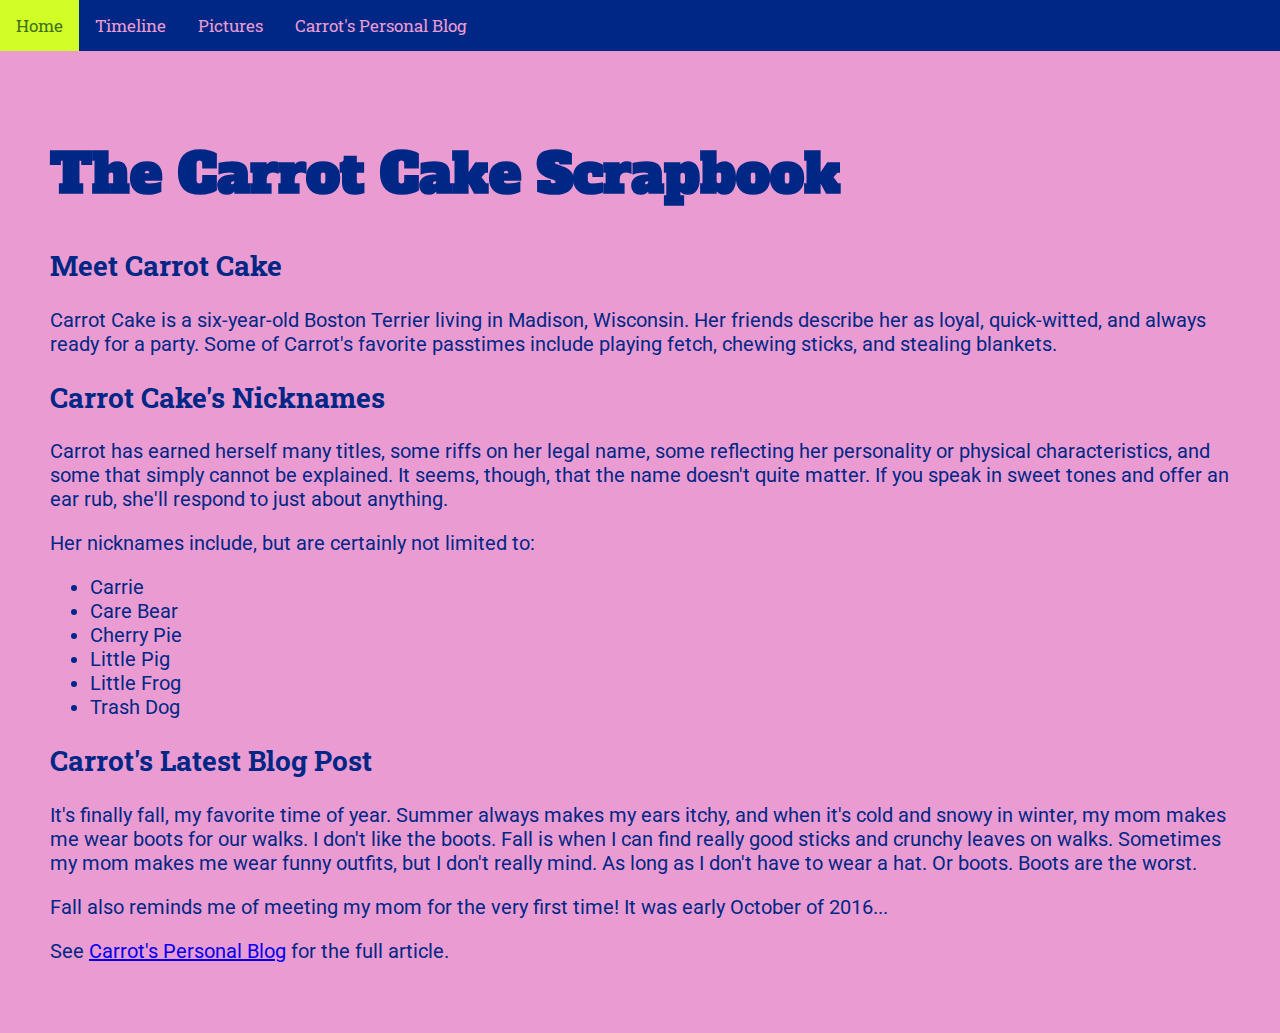
==== index.html @ eba2b914 "Add files via upload" ====
<!DOCTYPE html>
<html lang="en">
	<head>
		<meta charset="UTF-8">
		<link rel="preconnect" href="https://fonts.googleapis.com">
		<link rel="preconnect" href="https://fonts.gstatic.com" crossorigin>
		<link href="https://fonts.googleapis.com/css2?family=Alfa+Slab+One&family=Roboto+Slab&family=Roboto:ital,wght@0,300;0,400;1,300;1,400&display=swap" rel="stylesheet">
		<link rel="stylesheet" href="styles.css">
		<title>The Carrot Cake Scrapbook</title>
		<style>
			body {
				background:#ea9cd2;
				font-family: Roboto;
				font-size:20px;
				color:#012786;
				margin: 0;
			}
		</style>
	</head>
	<body>
<!--navigation-->
		<nav class="nav">
  			<a href="index.html">Home</a>
  			<a href="">Timeline</a>
  			<a href="">Pictures</a>
  			<a href="blog.html">Carrot's Personal Blog</a>
		</nav>
<!--main-->	
		<div id="contentWrapper">	
		<h1>The Carrot Cake Scrapbook</h1>
			<h2>Meet Carrot Cake</h2>
				<p>Carrot Cake is a six-year-old Boston Terrier living in Madison, Wisconsin. Her friends describe her as loyal, quick-witted, and always ready for a party. Some of Carrot's favorite passtimes include playing fetch, chewing sticks, and stealing blankets. </p>
			<h2>Carrot Cake's Nicknames</h2>
				<p>Carrot has earned herself many titles, some riffs on her legal name, some reflecting her personality or physical characteristics, and some that simply cannot be explained. It seems, though, that the name doesn't quite matter. If you speak in sweet tones and offer an ear rub, she'll respond to just about anything.</p>
				<p>Her nicknames include, but are certainly not limited to:</p>
				<ul>
					<li>Carrie</li>
 					<li>Care Bear</li>
 					<li>Cherry Pie</li>
 					<li>Little Pig</li>
 					<li>Little Frog</li>
					<li>Trash Dog</li>
				</ul>
			<article>
				<h2>Carrot's Latest Blog Post</h2>
					<p>It's finally fall, my favorite time of year. Summer always makes my ears itchy, and when it's cold and snowy in winter, my mom makes me wear boots for our walks. I don't like the boots. Fall is when I can find really good sticks and crunchy leaves on walks. Sometimes my mom makes me wear funny outfits, but I don't really mind. As long as I don't have to wear a hat. Or boots. Boots are the worst.</p>
					<p>Fall also reminds me of meeting my mom for the very first time! It was early October of 2016...</p>
					<p>See <a href="blog.html">Carrot's Personal Blog</a> for the full article.</p>
			</article>
		</div>
	</body>
</html>
---- styles.css ----
/* This style sheet completed by Leah*/

/* colors
Royal Purple - #012786
Chewed Gum - #ea9cd2
Asparagus - #40721d
Inch Worm - #d1fe26
Butter - #FFED65
*/

* {
  box-sizing: border-box;
}

/* nav bar--------------------------------------------------*/

.nav{
	overflow: hidden;
	font-family:'Roboto Slab';
	background:#012786;
}

.nav a {
	float: left;
	color: #ea9cd2;
	text-align: center;
	padding: 14px 16px;
	text-decoration: none;
	font-size: 17px;
}

.nav a:hover {
	background-color:#d1fe26;
	color:#40721d;
}

/* blog nav bar-----------------------------------------------*/

.blognav {
	overflow: hidden;
	font-family:'Roboto Slab';
	background:#40721d;
}

.blognav a {
	float: left;
	color: #d1fe26;
	text-align: center;
	padding: 14px 16px;
	text-decoration: none;
	font-size: 17px;
}

.blognav a:hover {
	background-color:#ea9cd2;
	color:#012786;
}

.blognav a.active {
	background-color:#ea9cd2;
	color:#012786;
}

/* content styling--------------------------------------------*/


#contentWrapper{
	padding:50px;
}

h1 {
	font-family:'Alfa Slab One', cursive;
	font-size:54px;
}

h2 {
	font-family:'Roboto Slab', serif;
	font-size:28px;
}



/* row and column styling for blog layout---------------------------------*/

.column {
	float: left;
}

.narrow {
	width: 25%;
}

.wide {
	width: 75%;
	box-sizing: border-box; 
	height: auto;
	padding:50px;
	border: solid;
	border-width: thin;
	border-color: #40721d;
	border-radius: 1em;
}

/* clear floats after the columns */

.row:after {
  content: "";
  display: table;
  clear: both;
}
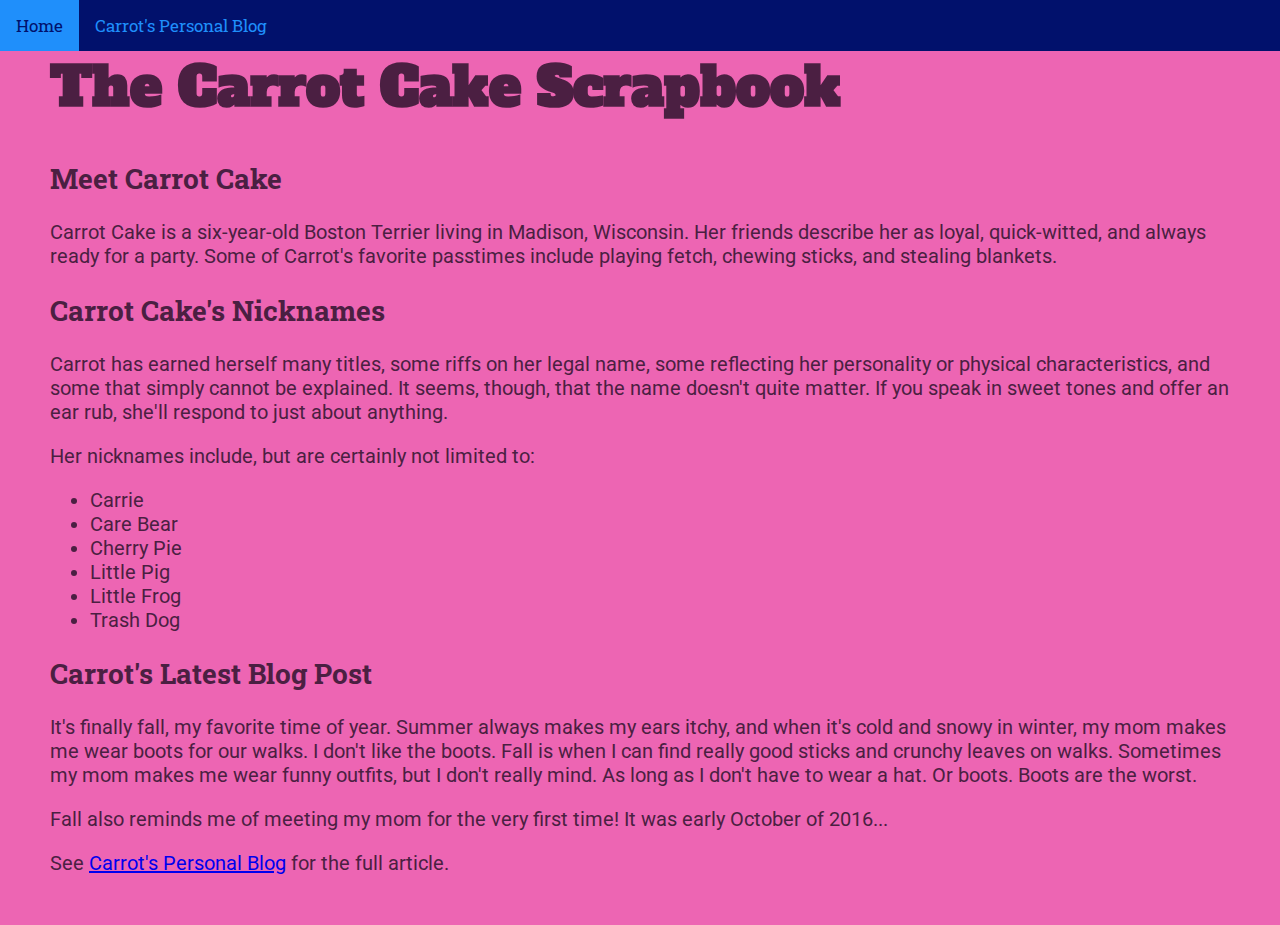
==== commit 308634fb: "Add files via upload" ====
--- a/index.html
+++ b/index.html
@@ -9,10 +9,10 @@
 		<title>The Carrot Cake Scrapbook</title>
 		<style>
 			body {
-				background:#ea9cd2;
+				background:#ED65B3;
 				font-family: Roboto;
 				font-size:20px;
-				color:#012786;
+				color:#4b1f42;
 				margin: 0;
 			}
 		</style>
@@ -21,8 +21,8 @@
 <!--navigation-->
 		<nav class="nav">
   			<a href="index.html">Home</a>
-  			<a href="">Timeline</a>
-  			<a href="">Pictures</a>
+  			<!--<a href="">Timeline</a> might include someday-->
+  			<!--<a href="">Pictures</a> might include someday-->
   			<a href="blog.html">Carrot's Personal Blog</a>
 		</nav>
 <!--main-->	
--- a/styles.css
+++ b/styles.css
@@ -1,28 +1,32 @@
 /* This style sheet completed by Leah*/
 
 /* colors
-Royal Purple - #012786
-Chewed Gum - #ea9cd2
+Eggplant - #4b1f42
+Chewed Gum - #ED65B3
 Asparagus - #40721d
 Inch Worm - #d1fe26
 Butter - #FFED65
+Midnight - #01116c
+Electric Blue - #1F8FFB
 */
 
 * {
   box-sizing: border-box;
 }
 
-/* nav bar--------------------------------------------------*/
+/* index nav bar--------------------------------------------------*/
 
 .nav{
-	overflow: hidden;
+	position: fixed;
+	top: 0;
+	width:100%;
 	font-family:'Roboto Slab';
-	background:#012786;
+	background:#01116c;
 }
 
 .nav a {
 	float: left;
-	color: #ea9cd2;
+	color: #1F8FFB;
 	text-align: center;
 	padding: 14px 16px;
 	text-decoration: none;
@@ -30,42 +34,16 @@
 }
 
 .nav a:hover {
-	background-color:#d1fe26;
-	color:#40721d;
+	background-color:#1F8FFB;
+	color:#01116c;
 }
 
-/* blog nav bar-----------------------------------------------*/
-
-.blognav {
-	overflow: hidden;
-	font-family:'Roboto Slab';
-	background:#40721d;
-}
-
-.blognav a {
-	float: left;
-	color: #d1fe26;
-	text-align: center;
-	padding: 14px 16px;
-	text-decoration: none;
-	font-size: 17px;
-}
-
-.blognav a:hover {
-	background-color:#ea9cd2;
-	color:#012786;
-}
-
-.blognav a.active {
-	background-color:#ea9cd2;
-	color:#012786;
-}
 
 /* content styling--------------------------------------------*/
 
 
 #contentWrapper{
-	padding:50px;
+	margin:50px;
 }
 
 h1 {
@@ -79,32 +57,31 @@
 }
 
 
-
-/* row and column styling for blog layout---------------------------------*/
+/* column styling for layout---------------------------------*/
 
 .column {
 	float: left;
+	padding: 10px;
 }
 
 .narrow {
-	width: 25%;
+	width: 15%;
 }
 
 .wide {
-	width: 75%;
-	box-sizing: border-box; 
-	height: auto;
-	padding:50px;
-	border: solid;
-	border-width: thin;
-	border-color: #40721d;
-	border-radius: 1em;
+	width: 85%;
 }
 
-/* clear floats after the columns */
+.profile {
+	position:relative;
+	top:40px;
+	left:75px;
+}
+
+/* clear floats after the columns ---------------------------*/
 
 .row:after {
-  content: "";
-  display: table;
-  clear: both;
+	content: "";
+	display: table;
+	clear: both;
 }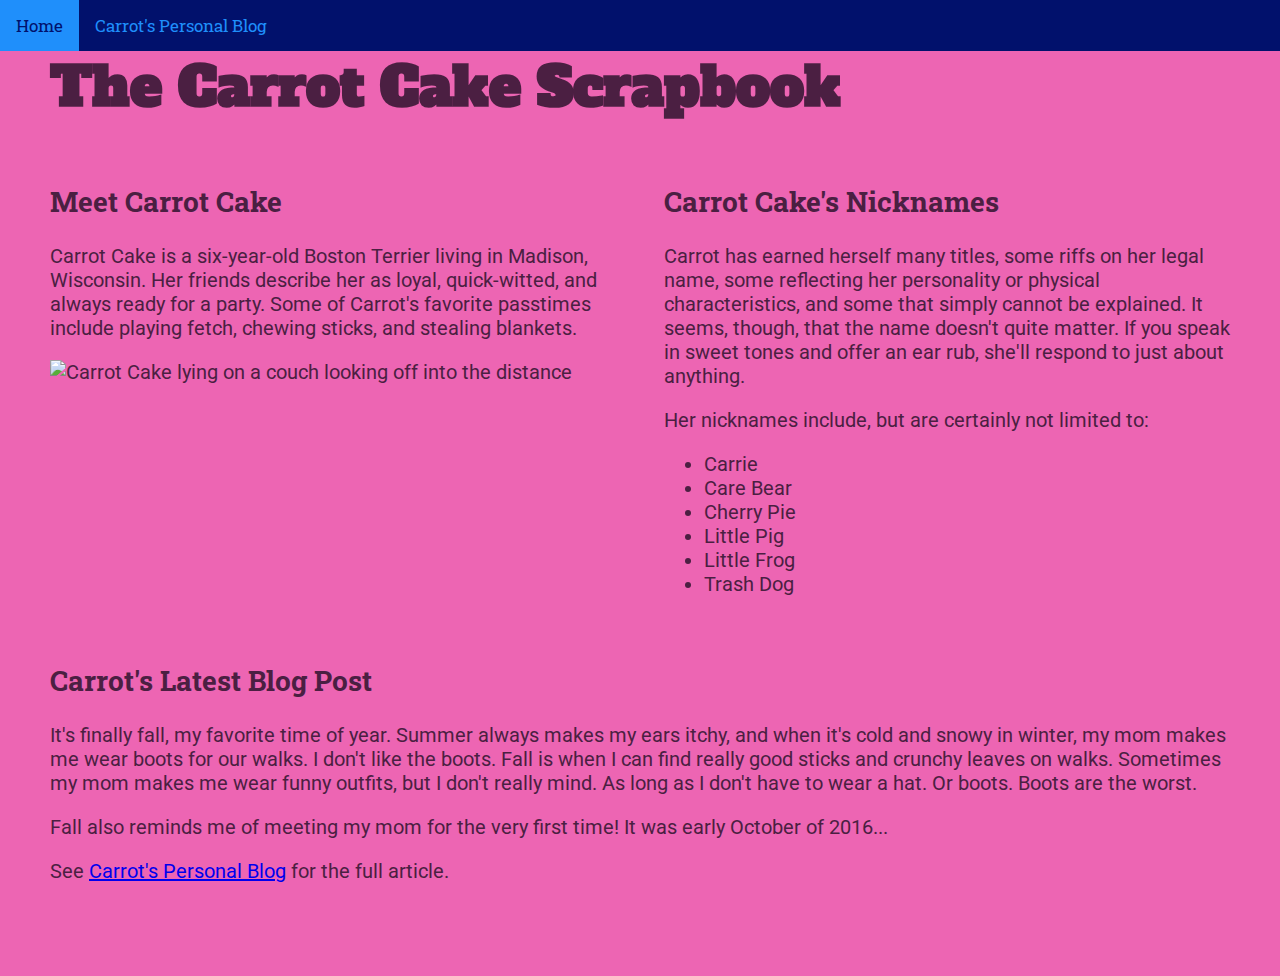
==== commit d2c02ef6: "Add files via upload" ====
--- a/index.html
+++ b/index.html
@@ -28,8 +28,13 @@
 <!--main-->	
 		<div id="contentWrapper">	
 		<h1>The Carrot Cake Scrapbook</h1>
+		<div class="flex-container">
+			<div class="item">
 			<h2>Meet Carrot Cake</h2>
 				<p>Carrot Cake is a six-year-old Boston Terrier living in Madison, Wisconsin. Her friends describe her as loyal, quick-witted, and always ready for a party. Some of Carrot's favorite passtimes include playing fetch, chewing sticks, and stealing blankets. </p>
+				<img source="images/mainpic.png" alt="Carrot Cake lying on a couch looking off into the distance" width="300">
+			</div>
+			<div class="item">
 			<h2>Carrot Cake's Nicknames</h2>
 				<p>Carrot has earned herself many titles, some riffs on her legal name, some reflecting her personality or physical characteristics, and some that simply cannot be explained. It seems, though, that the name doesn't quite matter. If you speak in sweet tones and offer an ear rub, she'll respond to just about anything.</p>
 				<p>Her nicknames include, but are certainly not limited to:</p>
@@ -41,12 +46,13 @@
  					<li>Little Frog</li>
 					<li>Trash Dog</li>
 				</ul>
-			<article>
+			</div>
+			<div class="item">
 				<h2>Carrot's Latest Blog Post</h2>
 					<p>It's finally fall, my favorite time of year. Summer always makes my ears itchy, and when it's cold and snowy in winter, my mom makes me wear boots for our walks. I don't like the boots. Fall is when I can find really good sticks and crunchy leaves on walks. Sometimes my mom makes me wear funny outfits, but I don't really mind. As long as I don't have to wear a hat. Or boots. Boots are the worst.</p>
 					<p>Fall also reminds me of meeting my mom for the very first time! It was early October of 2016...</p>
 					<p>See <a href="blog.html">Carrot's Personal Blog</a> for the full article.</p>
-			</article>
+			</div>
 		</div>
 	</body>
 </html>--- a/styles.css
+++ b/styles.css
@@ -57,31 +57,38 @@
 }
 
 
-/* column styling for layout---------------------------------*/
-
-.column {
-	float: left;
-	padding: 10px;
+/* flex styling for main page layout----------------------------*/
+.flex-container {
+  display: flex;
+  flex-wrap: wrap;
+  justify-content: space-between;
 }
 
-.narrow {
-	width: 15%;
+.item {
+  width: 48%;
+  height: 100%;
+  margin-bottom: 2%;
 }
 
-.wide {
-	width: 85%;
+.item:nth-child(3n) {
+  width: 100%;
 }
 
-.profile {
-	position:relative;
-	top:40px;
-	left:75px;
+
+/* grid styling for blog layout---------------------------------*/
+
+.grid-container {
+	display: grid;
+	column-gap: 15px;
+	row-gap: 50px;
+}
+.item1 {
+  grid-column-start: 1;
+  grid-column-end: 2;
 }
 
-/* clear floats after the columns ---------------------------*/
+.item2 {
+  grid-column-start: 3;
+  grid-column-end: 5;
+}
 
-.row:after {
-	content: "";
-	display: table;
-	clear: both;
-}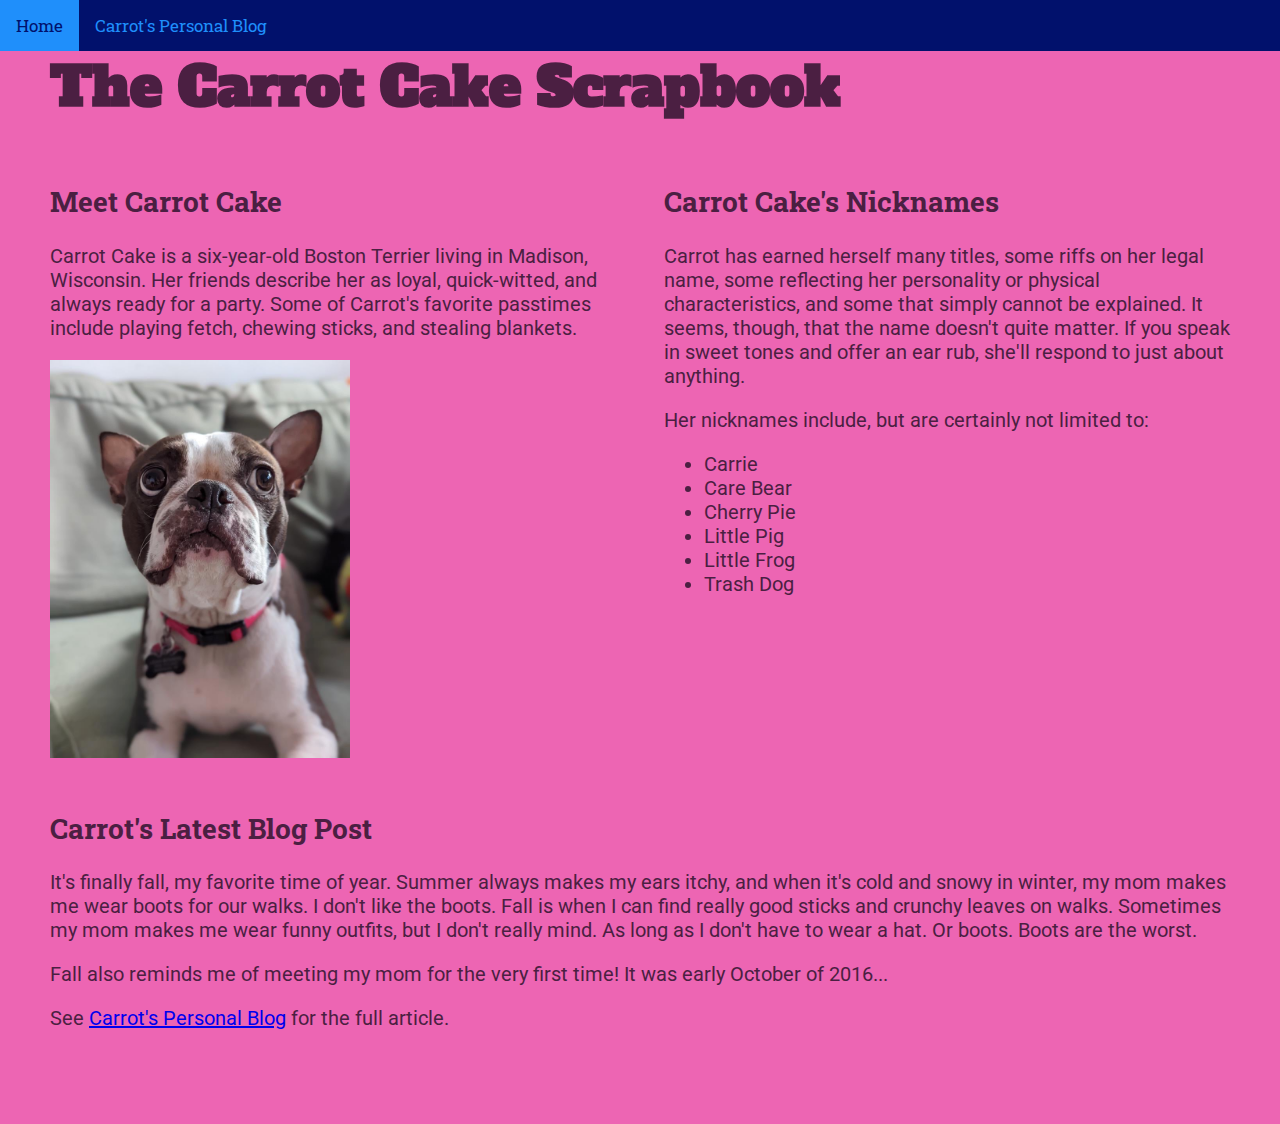
==== commit d82f3118: "Update index.html" ====
--- a/index.html
+++ b/index.html
@@ -32,7 +32,7 @@
 			<div class="item">
 			<h2>Meet Carrot Cake</h2>
 				<p>Carrot Cake is a six-year-old Boston Terrier living in Madison, Wisconsin. Her friends describe her as loyal, quick-witted, and always ready for a party. Some of Carrot's favorite passtimes include playing fetch, chewing sticks, and stealing blankets. </p>
-				<img source="images/mainpic.png" alt="Carrot Cake lying on a couch looking off into the distance" width="300">
+				<img src="images/mainpic.png" alt="Carrot Cake lying on a couch looking off into the distance" width="300">
 			</div>
 			<div class="item">
 			<h2>Carrot Cake's Nicknames</h2>
@@ -55,4 +55,4 @@
 			</div>
 		</div>
 	</body>
-</html>+</html>
